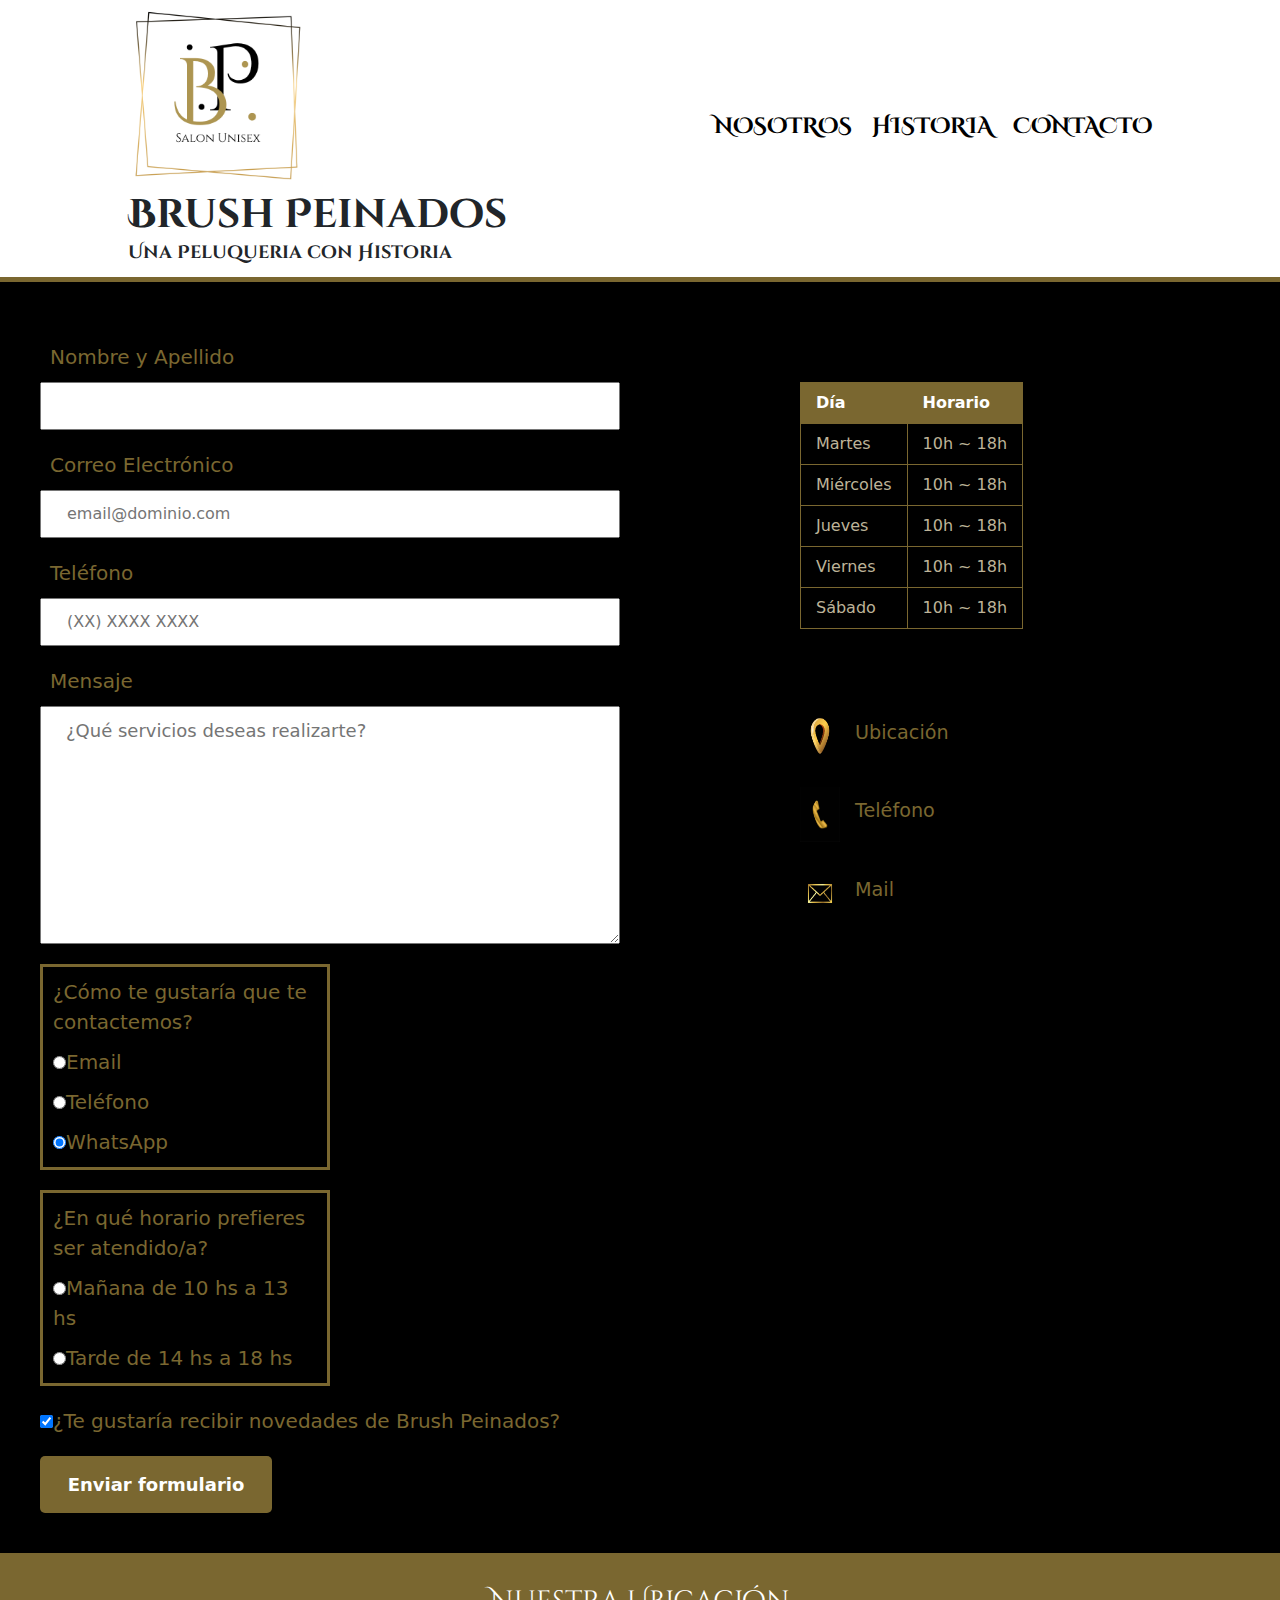
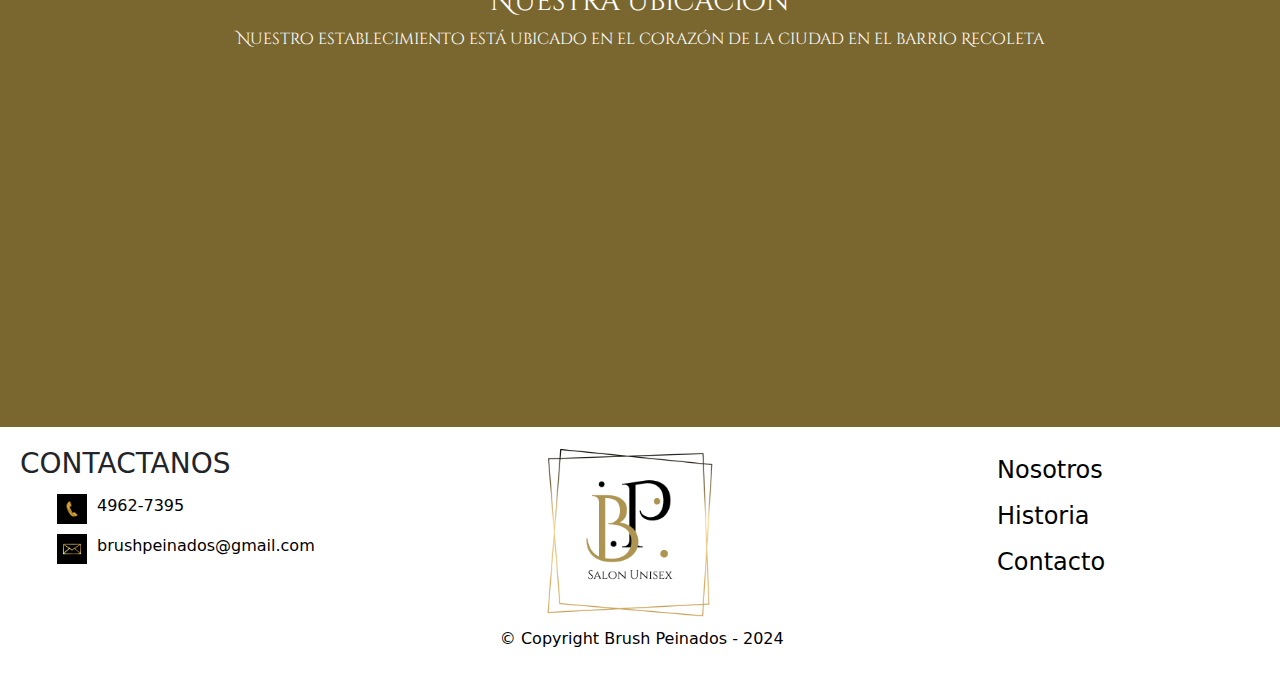
==== contacto.html @ a0d1d006 "primer commit" ====
<!DOCTYPE html>
<html lang="es">
  <head>
    <meta charset="UTF-8" />
    <meta name="viewport" content="width=device-width, initial-scale=1.0" />
    <link
      href="https://cdn.jsdelivr.net/npm/bootstrap@5.3.3/dist/css/bootstrap.min.css"
      rel="stylesheet"
      integrity="sha384-QWTKZyjpPEjISv5WaRU9OFeRpok6YctnYmDr5pNlyT2bRjXh0JMhjY6hW+ALEwIH"
      crossorigin="anonymous"
    />
    <link rel="preconnect" href="https://fonts.googleapis.com" />
    <link rel="preconnect" href="https://fonts.gstatic.com" crossorigin />
    <link
      href="https://fonts.googleapis.com/css2?family=Cinzel+Decorative:wght@400;700;900&display=swap"
      rel="stylesheet"
    />

    <link
      rel="icon"
      href="./imagenes/Black White Elegant Monogram Initial Name Logo.png"
    />
    <link rel="preconnect" href="https://fonts.googleapis.com" />
    <link rel="preconnect" href="https://fonts.gstatic.com" crossorigin />
    <link
      href="https://fonts.googleapis.com/css2?family=Alex+Brush&display=swap"
      rel="stylesheet"
    />

    <link rel="stylesheet" href="historia.html" />
    <link rel="stylesheet" href="index.html" />
    <link rel="stylesheet" href="reset.css" />
    <link rel="stylesheet" href="style.css" />
    <title>Brush Peinados</title>
  </head>

  <body>
    <header>
      <div class="caja">
        <div class="cajalogo">
          <img
            class="logoCabecera"
            src="./imagenes/Black White Elegant Monogram Initial Name Logo.png"
          />
          <h2 class="nombre">Brush Peinados</h2>
          <h3 class="leyenda">Una Peluqueria con Historia</h3>
        </div>
        <nav>
          <ul>
            <li><a href="index.html">Nosotros</a></li>
            <li><a href="historia.html">Historia</a></li>
            <li><a href="contacto.html">Contacto</a></li>
          </ul>
        </nav>
      </div>
    </header>

    <section class="contenedorContacto">
      <form class="formulario">
        <label for="nombreapellido">Nombre y Apellido</label>
        <input type="text" id="nombreapellido" class="input-padron" required />
        <label for="correoelectronico">Correo Electrónico</label>
        <input
          type="email"
          id="correoelectronico"
          class="input-padron"
          required
          placeholder="email@dominio.com"
        />
        <label for="telefono">Teléfono</label>
        <input
          type="tel"
          id="telefono"
          class="input-padron"
          required
          placeholder="(XX) XXXX XXXX"
        />
        <label for="mensaje">Mensaje</label>
        <textarea
          cols="30"
          rows="8"
          id="mensaje"
          class="input-padron"
          required
          placeholder="¿Qué servicios deseas realizarte?"
        ></textarea>

        <fieldset class="contact">
          <legend>¿Cómo te gustaría que te contactemos?</legend>
          <label for="radio-email"
            ><input
              type="radio"
              name="contacto"
              value="email"
              id="radio-email"
            />Email</label
          >
          <label for="radio-telefono"
            ><input
              type="radio"
              name="contacto"
              value="telefono"
              id="radio-telefono"
            />Teléfono</label
          >
          <label for="radio-whatsapp"
            ><input
              type="radio"
              name="contacto"
              value="whatsapp"
              id="radio-whatsapp"
              checked
            />WhatsApp</label
          >
        </fieldset>

        <fieldset>
          <div class="turnos">
            <legend>¿En qué horario prefieres ser atendido/a?</legend>
            <label for="Mañana"
              ><input
                type="radio"
                name="contacto"
                value="text"
                id="Mañana"
              />Mañana de 10 hs a 13 hs</label
            >
            <label for="Tarde"
              ><input
                type="radio"
                name="contacto"
                value="text"
                id="Tarde"
              />Tarde de 14 hs a 18 hs</label
            >
          </div>
        </fieldset>

        <label class="checkbox"
          ><input type="checkbox" checked />¿Te gustaría recibir novedades de
          Brush Peinados?</label
        >

        <input type="submit" value="Enviar formulario" class="enviar" />
      </form>

      <aside class="informacionContact">
        <section class="horarios">
          <table>
            <thead>
              <tr>
                <th>Día</th>
                <th>Horario</th>
              </tr>
            </thead>
            <tbody class="colorTexto">
              <tr>
                <td>Martes</td>
                <td>10h ~ 18h</td>
              </tr>
              <tr>
                <td>Miércoles</td>
                <td>10h ~ 18h</td>
              </tr>
              <tr>
                <td>Jueves</td>
                <td>10h ~ 18h</td>
              </tr>
              <tr>
                <td>Viernes</td>
                <td>10h ~ 18h</td>
              </tr>
              <tr>
                <td>Sábado</td>
                <td>10h ~ 18h</td>
              </tr>
            </tbody>
          </table>
        </section>
        <section class="info">
          <a href="#mapa"
            ><img src="./imagenes/ubicacionNegro.jpg" alt="" class="ubicacion" />
            <p>Ubicación</p>
          </a>
          <br />
          <a href="#tele"
            ><img src="./imagenes/dorado-telephone-png.jpg" alt="" />
            <p>Teléfono</p>
          </a>
          <br />
          <a href="#mails"
            ><img
              src="./imagenes/plantilla-vector-icono-sobre-moda-color-dorado.png"
              alt=""
            />
            <p>Mail</p>
          </a>
        </section>
      </aside>
    </section>

    <section id="mapa">
      <h3 class="titulo-principal">Nuestra Ubicación</h3>
      <p>
        Nuestro establecimiento está ubicado en el corazón de la ciudad en el
        barrio Recoleta
      </p>

      <div class="mapa-contenido">
        <iframe
          src="https://www.google.com/maps/embed?pb=!1m18!1m12!1m3!1d3284.247399486674!2d-58.40758462494393!3d-34.59790505719001!2m3!1f0!2f0!3f0!3m2!1i1024!2i768!4f13.1!3m3!1m2!1s0x95bcca91c2613475%3A0xceb35e3cc373a530!2sAv.%20C%C3%B3rdoba%202671%2C%20C1187%20Cdad.%20Aut%C3%B3noma%20de%20Buenos%20Aires!5e0!3m2!1ses!2sar!4v1712281630034!5m2!1ses!2sar"
          width="100%"
          height="300"
          style="border: 0"
          allowfullscreen=""
          loading="lazy"
          referrerpolicy="no-referrer-when-downgrade"
        ></iframe>
      </div>
    </section>

    <footer class="footer">
      <section id="datos">
        <h3>CONTACTANOS</h3>
        <ul>
          <li>
            <div id="tele">
              <img src="./imagenes/dorado-telephone-png.jpg" alt="" />
              <p>4962-7395</p>
            </div>
          </li>
          <li>
            <div id="mails">
              <img
                src="./imagenes/plantilla-vector-icono-sobre-moda-color-dorado.png"
                alt=""
              />
              <p>brushpeinados@gmail.com</p>
            </div>
          </li>
        </ul>
      </section>

      <section class="centro">
        <a href="index.html"
          ><img
            class="logo"
            src="./imagenes/Black White Elegant Monogram Initial Name Logo.png"
        /></a>
        <p class="copyright">&copy Copyright Brush Peinados - 2024</p>
      </section>

      <section class="return">
        <ul>
          <li><a href="index.html">Nosotros</a></li>
          <li><a href="historia.html">Historia</a></li>
          <li><a href="contacto.html">Contacto</a></li>
        </ul>
      </section>
    </footer>
    <script src="https://cdn.jsdelivr.net/npm/bootstrap@5.3.3/dist/js/bootstrap.bundle.min.js"
    integrity="sha384-YvpcrYf0tY3lHB60NNkmXc5s9fDVZLESaAA55NDzOxhy9GkcIdslK1eN7N6jIeHz"
    crossorigin="anonymous"></script>
  </body>
</html>
---- style.css ----
body {
    background: #000000;
}

header {
    background-color: white;

}

.cajalogo {
    align-items: center;
    display: contents;
}


.logoCabecera {
    margin-left: 10%;
    margin-top: 10px;
    width: 180px;
}

.nombre {
    align-items: center;
    font-family: cinzel decorative;
    font-size: 40px;
    font-style: normal;
    font-weight: 600;
    margin-bottom: 1px;
    margin-left: 10%;
    margin-top: 1px;
}

.leyenda {
    align-items: center;
    font-family: cinzel decorative;
    font-size: 18px;
    font-weight: 600;
    margin-bottom: 3px;
    margin-left: 10%;
    margin-top: 3px;
}

.caja {
    background-color: white;
    border-bottom: 5px solid #7A6730;
    margin: 0 auto;
    margin-bottom: 20px;
    padding-bottom: 10px;
    position: relative;
    width: 100%;
}


nav {
    position: absolute;
    right: 10%;
    top: 110px;
}

nav li {
    display: inline;
    margin: 0 0 0 15px;
}

nav a {
    color: #000000;
    font-family: cinzel decorative;
    font-size: 22px;
    font-weight: bold;
    text-decoration: none;
    text-transform: uppercase;
}

nav a:hover {
    color: #7A6730;
    font-size: xx-large;
}


#carouselExampleInterval {
    margin-left: 17%;
    width: 100%;
}

.nosotros {
    background: #0f0f0f;
    border: solid #7A6730;
    color: #BDB398;
    font-family: 'Lucida Sans', 'Lucida Sans Regular', 'Lucida Grande', 'Lucida Sans Unicode', Geneva, Verdana, sans-serif;
    font-size: large;
    margin: 3%;
    padding: 2%;
}

.nosotros img {
    float: left;
    margin: 0 20px 20px 0;
    width: 150px;
}

.diferenciales {
    background: #0c0c0c;
    border: solid #7A6730;
    color: #BDB398;
    font-family: 'Lucida Sans', 'Lucida Sans Regular', 'Lucida Grande', 'Lucida Sans Unicode', Geneva, Verdana, sans-serif;
    font-size: large;
    margin: 3%;
    padding: 2%;
}

.diferenciales img {
    float: left;
    margin: 0 20px 20px 0;
    width: 150px;
}

.lista-diferenciales {
    width: 100%;
}

.items {
    line-height: 1.5;
}

.BP i {
    color: #e6cd79;
    font-size: larger;
}

.titulo {
    font-size: xx-large;

}

/*aca comienza Historia*/
.textHisto {
    border: solid #7A6730;
    color: #7A6730;
    font-family: Verdana, Geneva, Tahoma, sans-serif;
    font-size: x-large;
    margin: 5%;
    padding: 50px;
    text-align: center;
}

#peluHisto {
    font-family: cinzel decorative;
    font-size: xxx-large;
    font-weight: 500;
    margin-bottom: 15px;
    margin-top: 10px;
    text-align: center;
}

.carfotos {
    border: solid #7A6730;
    border-image-slice: 60px;
    border-style: groove;
    border-width: 15px;
    margin: auto;
    /* Centrar el carrusel */
    margin-bottom: 70px;
    max-width: 1000px;
    /* Tamaño máximo del carrusel */

}

#carouselExampleControlsNoTouching {
    border: solid #7A6730;
    border-image-slice: 60px;
    border-style: groove;
    border-width: 15px;
    margin: auto;
    /* Centrar el carrusel */
    margin-bottom: 70px;
    max-width: 1000px;
    /* Tamaño máximo del carrusel */
}

.mayuscula {
    font-family: cinzel decorative;
    font-size: xxx-large;
    font-weight: 500;
}

/*xxxxxxxxxxxxxxxxxxxxxxxxxxxxxxxxxxxxxxxxxxxxxxxxxxxxxxxxxxxxxxxxxxxxxxxxxxxxx*/
/*ACA COMIENZA EL FOOTER*/
.footer {
    background: white;
    border-top: 5px solid #7A6730;
    display: flex;
    justify-content: space-between;
    padding: 20px;
}

.footer ul {
    list-style-type: none;
}

.footer li {
    padding: 5px;
}

.datos {
    display: block;
    width: 300px;
}

.datos h3 {
    margin-bottom: 10px;
}


#tele {
    display: flex;
}

#tele img {
    width: 30px;
}

#tele p {
    margin-bottom: 2px;
    margin-left: 10px;
}

#mails {
    display: flex;
}

#mails img {
    width: 30px;
}

#mails p {
    margin-bottom: 2px;
    margin-left: 10px;
}

.centro {
    align-items: center;
    display: block;
    justify-content: center;
    width: 400px;
}

.logo {
    margin-left: 100px;
    margin-right: 100px;
    width: 180px;
}

.footer p {
    color: #000000;
    font-size: medium;
    font-weight: 400;
    margin-left: 60px;
}

.copyright {
    color: #FFFFFF;
    font-size: 15px;

}

.return {

    display: block;
    font-size: x-large;
    width: 300px;
}

.return a {
    color: #000000;
    text-decoration: none;
}

/*XXXXXXXXXXXXXXXXXXXXXXXXXXXXXXXXXXXXXXXXXXXXXXXXXXXXXXXXXXXXXXXXXXXXXXXXXXXXXXXXXXXXXXXXXXXXXX*/
/*ACA COMIENZA EL FORMA DE CONTACTOS*/
.contenedorContacto {
    display: flex;
    /* Utilizamos flexbox para manejar el diseño de los elementos */
    margin: 10px;
    margin-block: 10px;
}

.formulario {
    flex: 1;
    /* El formulario ocupa el espacio restante */
    padding: 10PX;
    /* Ancho máximo del 50% */
    /*padding: 20px; Añadimos un espacio interior para mayor legibilidad */
}





#mensaje {
    font-size: large;
}

form {
    margin: 20px;
}

form label,
form legend {
    color: #7A6730;
    display: block;
    font-size: 20px;
    margin: 10px;
}

.contact,
.turnos {
    border: solid #7A6730;
    margin-top: 20px;
    width: 50%;
}

.input-padron {
    display: block;
    margin: 0 0 20px;
    padding: 10px 25px;
    width: 100%;
}

.checkbox {
    margin: 20px 0;
}

.enviar {
    background: #7A6730;
    border: none;
    border-radius: 5px;
    color: white;
    cursor: pointer;
    font-size: 18px;
    font-weight: bold;
    padding: 15px 0;
    transition: 1s all;
    width: 40%;
}

.enviar:hover {
    background: #362d13;
    transform: scale(1.1);
}

/*TABLA DE HORARIOS*/

aside {
    align-items: center;
    flex: 1;
    margin: 20px;

}

table {
    border-radius: 5px;
    margin: 40px 40px;

}

.horarios {
    margin-left: 90px;
    padding-top: 20px;
}

thead {
    background: #7A6730;
    color: white;
    font-weight: bold;
}

td,
th {
    border: 1px solid #7A6730;
    padding: 8px 15px;
}

.info {
    color: #BDB398;
   
    flex-direction: column;
    margin: 80px;
    padding-left: 50px;
}


.info img {
    width: 40px;
}
.info a{
    color: #7A6730;
    display: flex;
    text-decoration: none;

}
.info p{
    font-size: larger;
    margin-left: 15px;
    margin-top: 10px;
}

.colorTexto {
    color: #BDB398;
}


#mapa {
    background-color: #7A6730;
    padding: 2em 0
}

#mapa h3 {
    color: white;
    font-family: cinzel decorative;
    font-weight: 400;
    margin: 0 0 2em;
    margin-bottom: 9px;
    text-align: center;
}

#mapa p {
    color: white;
    font-family: cinzel decorative;
    font-weight: 400;
    margin: 0 0 2em;
    margin-top: 5px;
    text-align: center;

}

.mapa-contenido {

    margin: 0 auto;
    width: 940px;
}

/*Aquí inicia el CSS para nuestra home*/
.banner {
    width: 100%;
}

.principal {
    background: #FEFEFE;
    margin: 0 auto;
    padding: 3em 0;
    width: 940px;
}



.principal p {
    margin: 0 0 1em;
}

.principal strong {
    font-weight: bold;
}

.principal em {
    font-style: italic;
}

.utensilios {
    float: left;
    margin: 0 20px 20px 0;
    width: 120px;
}

.mapa {
    background: linear-gradient(#FEFEFE, #888888);
    padding: 3em 0
}

.mapa p {
    margin: 0 0 2em;
    text-align: center;
}

.mapa-contenido {
    margin: 0 auto;
    width: 940px;
}


.imagen-diferenciales {
    box-shadow: 10px 10px 30px 15px #000000;
    transition: 400ms;
    width: 60%;
}

.imagen-diferenciales:hover {
    opacity: 0.3;
}

/*xxxxxxxxxxxxxxxxxxxxxxxxxxxxxxxxxxxxxxxxxxxxxxxxxxxxxxxxxxxx*/
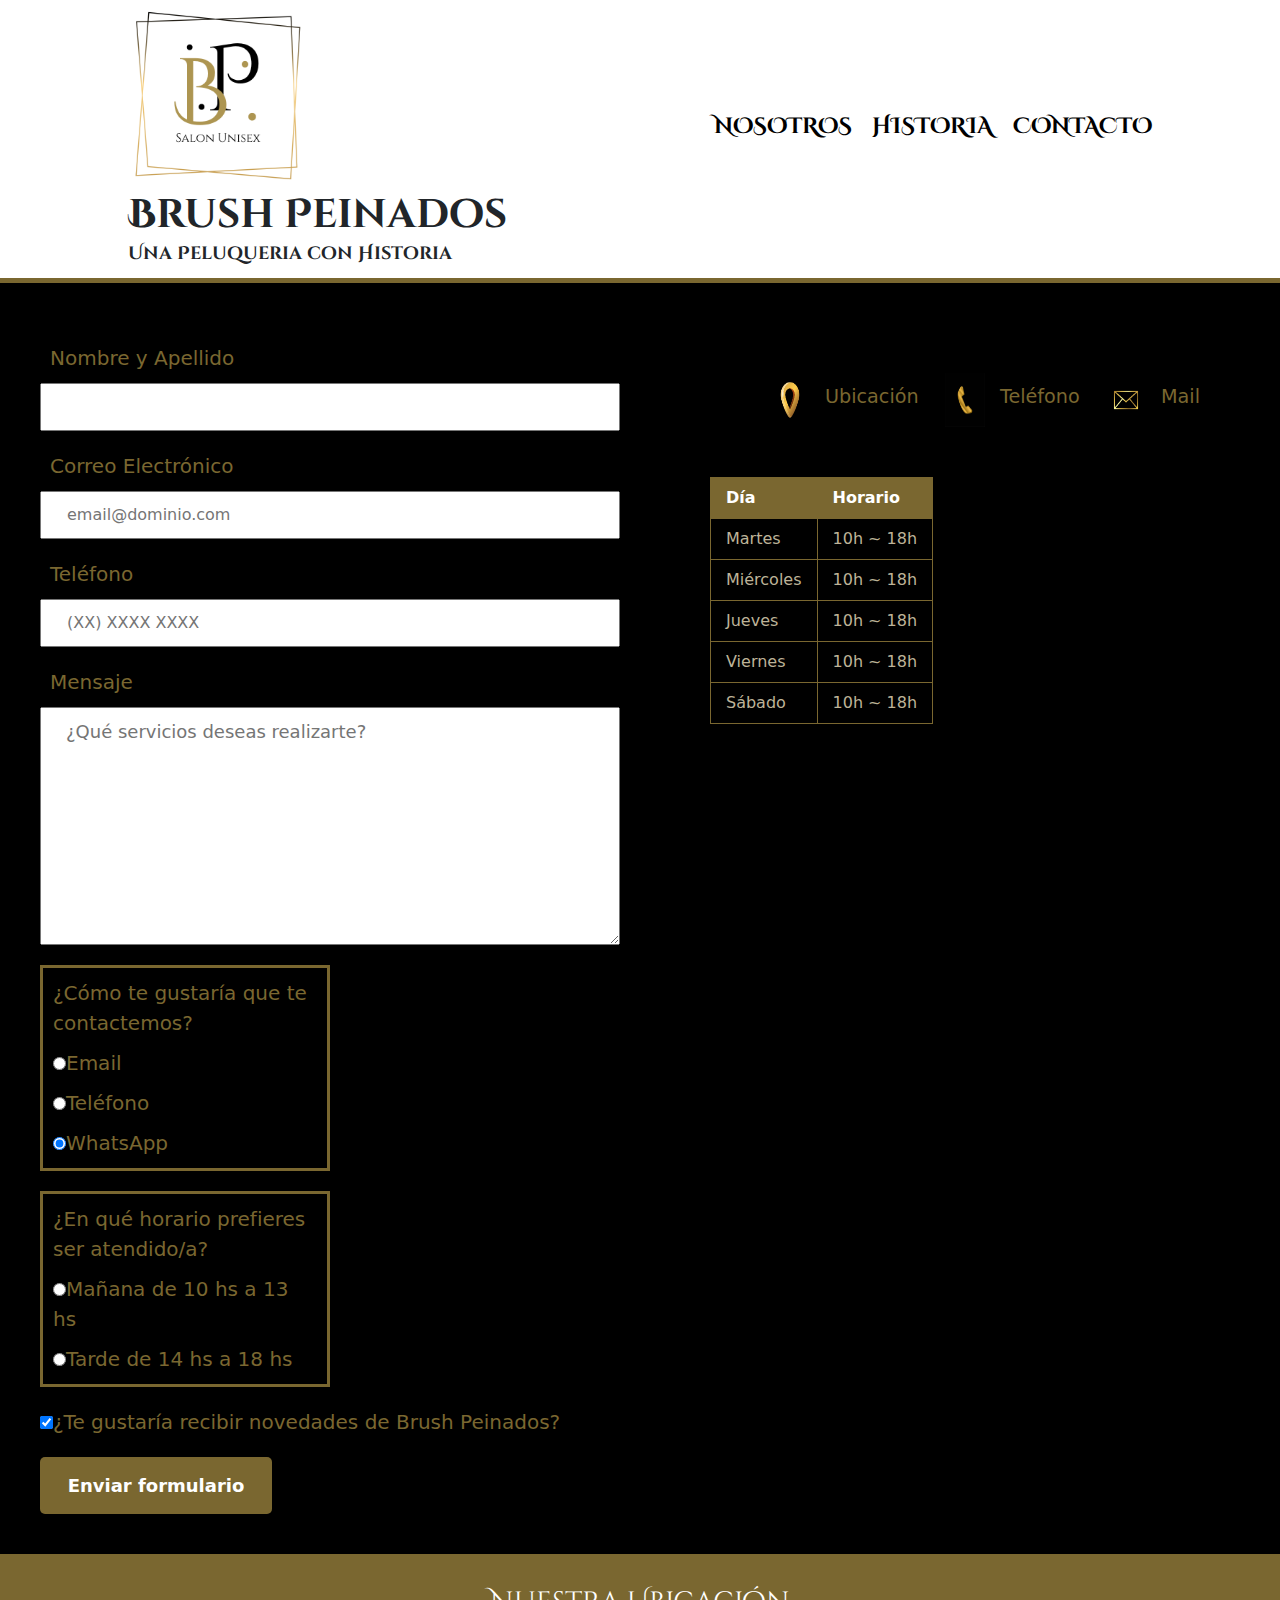
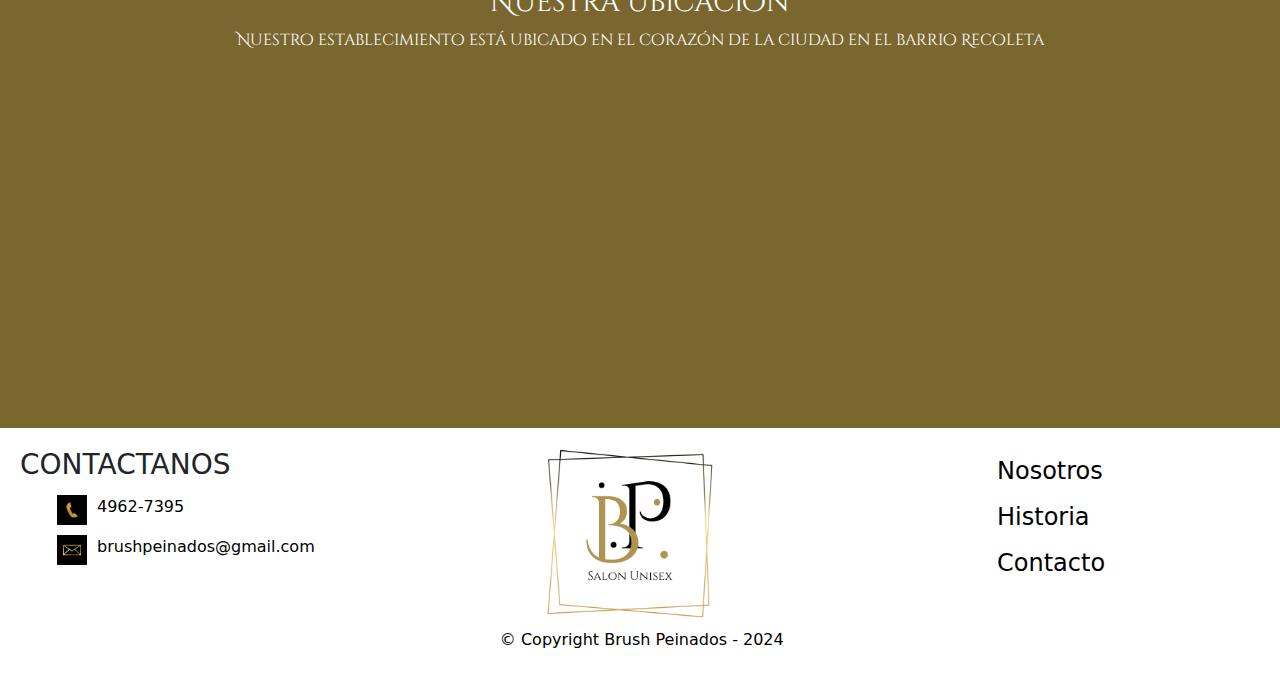
==== commit 678a895b: "segundo commit" ====
--- a/contacto.html
+++ b/contacto.html
@@ -145,38 +145,6 @@
       </form>
 
       <aside class="informacionContact">
-        <section class="horarios">
-          <table>
-            <thead>
-              <tr>
-                <th>Día</th>
-                <th>Horario</th>
-              </tr>
-            </thead>
-            <tbody class="colorTexto">
-              <tr>
-                <td>Martes</td>
-                <td>10h ~ 18h</td>
-              </tr>
-              <tr>
-                <td>Miércoles</td>
-                <td>10h ~ 18h</td>
-              </tr>
-              <tr>
-                <td>Jueves</td>
-                <td>10h ~ 18h</td>
-              </tr>
-              <tr>
-                <td>Viernes</td>
-                <td>10h ~ 18h</td>
-              </tr>
-              <tr>
-                <td>Sábado</td>
-                <td>10h ~ 18h</td>
-              </tr>
-            </tbody>
-          </table>
-        </section>
         <section class="info">
           <a href="#mapa"
             ><img src="./imagenes/ubicacionNegro.jpg" alt="" class="ubicacion" />
@@ -196,6 +164,39 @@
             <p>Mail</p>
           </a>
         </section>
+        <section class="horarios">
+          <table>
+            <thead>
+              <tr>
+                <th>Día</th>
+                <th>Horario</th>
+              </tr>
+            </thead>
+            <tbody class="colorTexto">
+              <tr>
+                <td>Martes</td>
+                <td>10h ~ 18h</td>
+              </tr>
+              <tr>
+                <td>Miércoles</td>
+                <td>10h ~ 18h</td>
+              </tr>
+              <tr>
+                <td>Jueves</td>
+                <td>10h ~ 18h</td>
+              </tr>
+              <tr>
+                <td>Viernes</td>
+                <td>10h ~ 18h</td>
+              </tr>
+              <tr>
+                <td>Sábado</td>
+                <td>10h ~ 18h</td>
+              </tr>
+            </tbody>
+          </table>
+        </section>
+        
       </aside>
     </section>
 
--- a/style.css
+++ b/style.css
@@ -41,14 +41,20 @@
 }
 
 .caja {
+    /*align-items: center;*/
     background-color: white;
     border-bottom: 5px solid #7A6730;
+    display: flex;
+    flex-direction: column;
+    flex-wrap: wrap; /* Permite que los elementos se envuelvan cuando no hay suficiente espacio */
+    justify-content: space-between;
     margin: 0 auto;
     margin-bottom: 20px;
     padding-bottom: 10px;
     position: relative;
     width: 100%;
 }
+
 
 
 nav {
@@ -189,9 +195,31 @@
     background: white;
     border-top: 5px solid #7A6730;
     display: flex;
+    flex-wrap: wrap;
     justify-content: space-between;
     padding: 20px;
 }
+
+@media (max-width:790px) {
+    .footer {
+        align-items: flex-start;
+      flex-direction: column;
+    }
+
+}
+
+  /* Media query para hacer el diseño responsivo */
+  @media only screen and (max-width: 870px) {
+    .caja {
+      align-items: flex-start;
+      flex-direction: column;
+    }
+
+    .ul li {
+      display: block;
+      margin-bottom: 10px;
+    }
+  }
 
 .footer ul {
     list-style-type: none;
@@ -361,11 +389,11 @@
     border-radius: 5px;
     margin: 40px 40px;
 
-}
+} 
 
 .horarios {
-    margin-left: 90px;
-    padding-top: 20px;
+   flex-flow: row wrap;
+   justify-content: center;
 }
 
 thead {
@@ -382,9 +410,10 @@
 
 .info {
     color: #BDB398;
-   
-    flex-direction: column;
-    margin: 80px;
+display: flex;
+    justify-content: space-between;
+    margin: 50px;
+   margin-top: 50px;
     padding-left: 50px;
 }
 
@@ -392,13 +421,15 @@
 .info img {
     width: 40px;
 }
-.info a{
+
+.info a {
     color: #7A6730;
     display: flex;
     text-decoration: none;
 
 }
-.info p{
+
+.info p {
     font-size: larger;
     margin-left: 15px;
     margin-top: 10px;
@@ -453,23 +484,6 @@
 
 
 
-.principal p {
-    margin: 0 0 1em;
-}
-
-.principal strong {
-    font-weight: bold;
-}
-
-.principal em {
-    font-style: italic;
-}
-
-.utensilios {
-    float: left;
-    margin: 0 20px 20px 0;
-    width: 120px;
-}
 
 .mapa {
     background: linear-gradient(#FEFEFE, #888888);
@@ -487,14 +501,8 @@
 }
 
 
-.imagen-diferenciales {
-    box-shadow: 10px 10px 30px 15px #000000;
-    transition: 400ms;
-    width: 60%;
-}
-
-.imagen-diferenciales:hover {
-    opacity: 0.3;
-}
+
+
+
 
 /*xxxxxxxxxxxxxxxxxxxxxxxxxxxxxxxxxxxxxxxxxxxxxxxxxxxxxxxxxxxx*/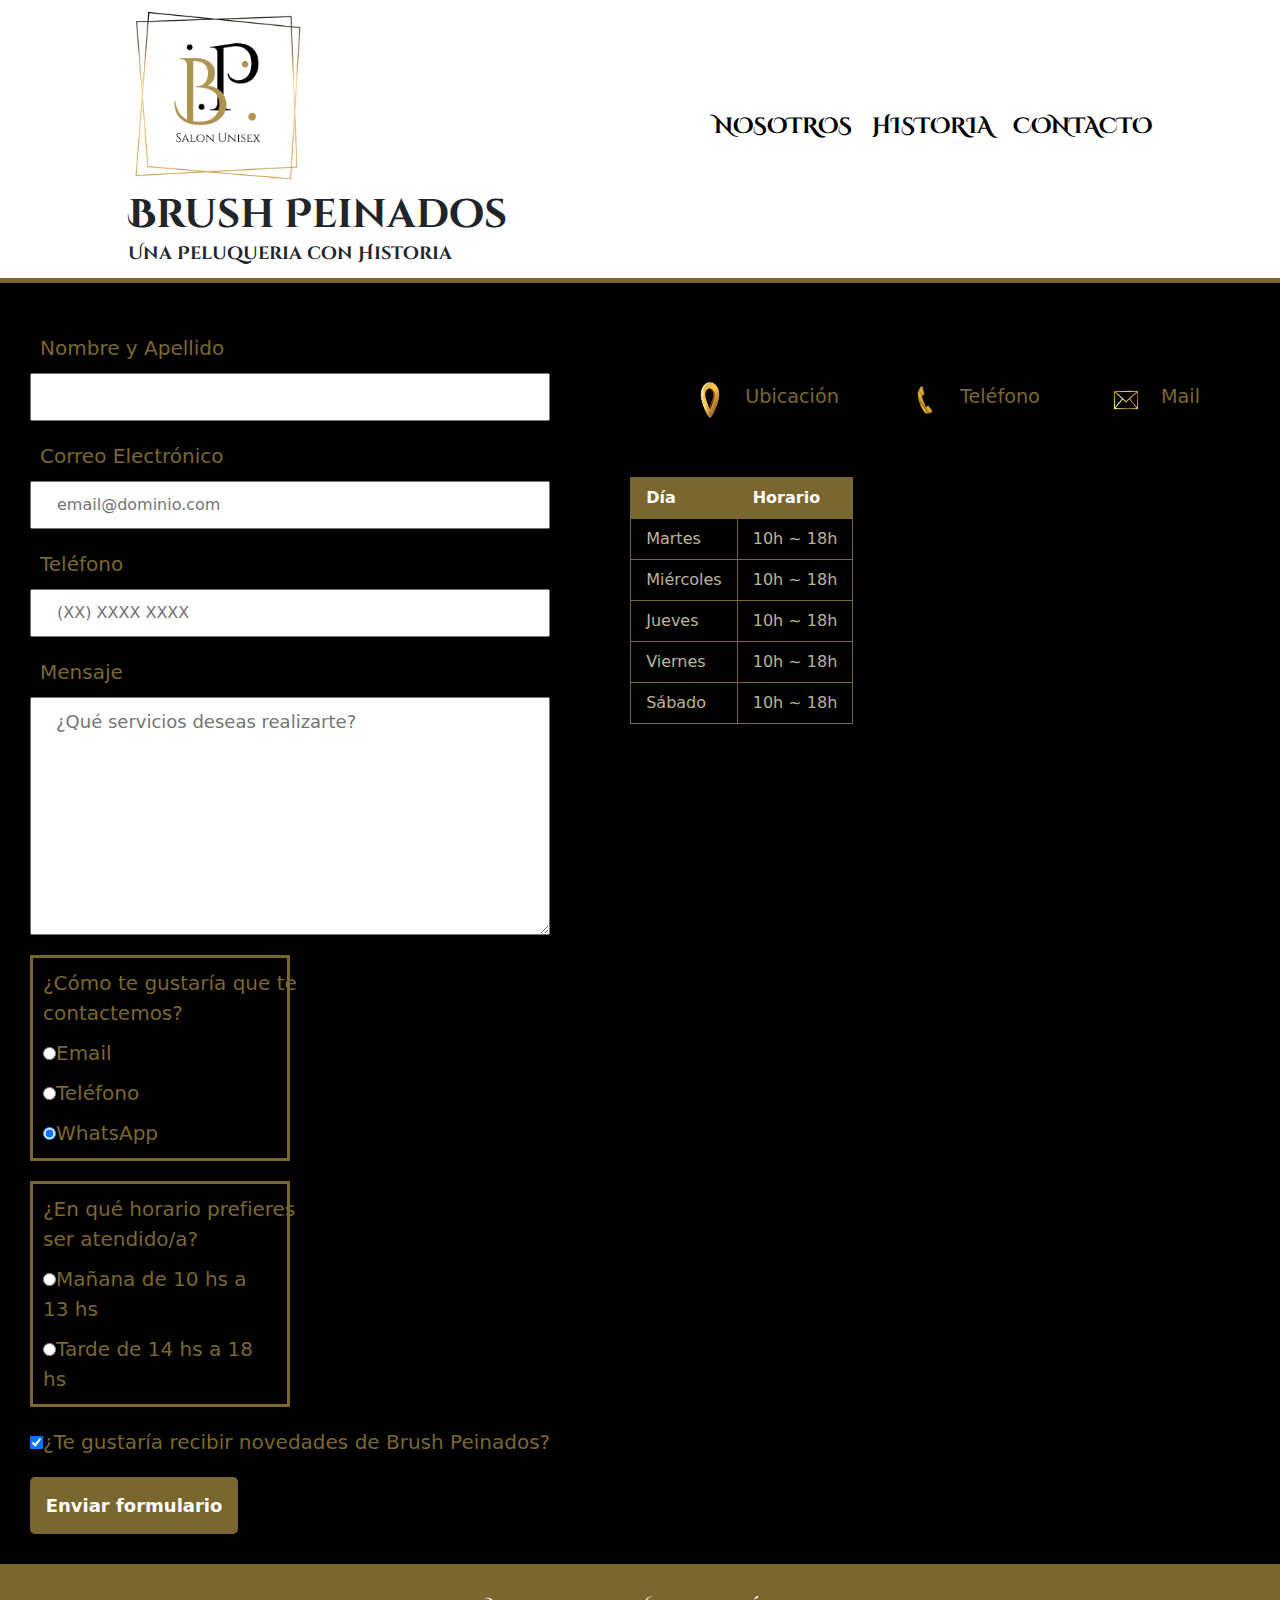
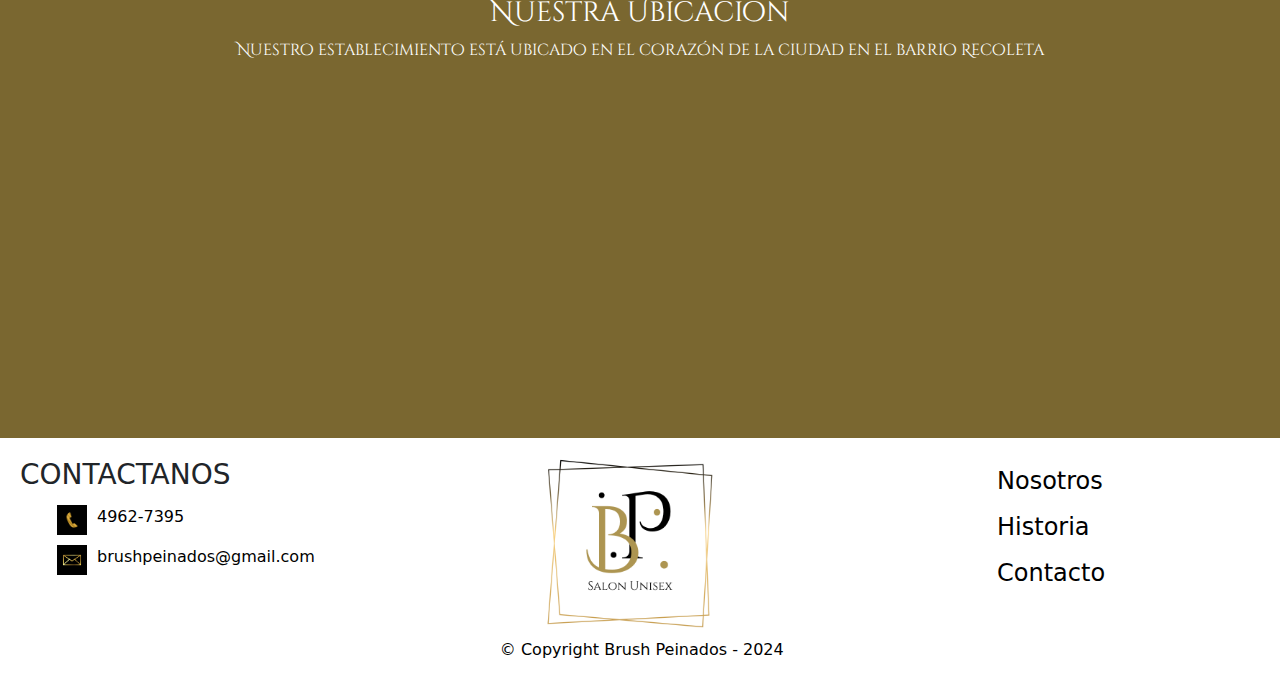
==== commit f8b28bbc: "otro commit" ====
--- a/contacto.html
+++ b/contacto.html
@@ -1,266 +1,185 @@
 <!DOCTYPE html>
 <html lang="es">
-  <head>
-    <meta charset="UTF-8" />
-    <meta name="viewport" content="width=device-width, initial-scale=1.0" />
-    <link
-      href="https://cdn.jsdelivr.net/npm/bootstrap@5.3.3/dist/css/bootstrap.min.css"
-      rel="stylesheet"
-      integrity="sha384-QWTKZyjpPEjISv5WaRU9OFeRpok6YctnYmDr5pNlyT2bRjXh0JMhjY6hW+ALEwIH"
-      crossorigin="anonymous"
-    />
-    <link rel="preconnect" href="https://fonts.googleapis.com" />
-    <link rel="preconnect" href="https://fonts.gstatic.com" crossorigin />
-    <link
-      href="https://fonts.googleapis.com/css2?family=Cinzel+Decorative:wght@400;700;900&display=swap"
-      rel="stylesheet"
-    />
 
-    <link
-      rel="icon"
-      href="./imagenes/Black White Elegant Monogram Initial Name Logo.png"
-    />
-    <link rel="preconnect" href="https://fonts.googleapis.com" />
-    <link rel="preconnect" href="https://fonts.gstatic.com" crossorigin />
-    <link
-      href="https://fonts.googleapis.com/css2?family=Alex+Brush&display=swap"
-      rel="stylesheet"
-    />
+<head>
+  <meta charset="UTF-8" />
+  <meta name="viewport" content="width=device-width, initial-scale=1.0" />
+  <link href="https://cdn.jsdelivr.net/npm/bootstrap@5.3.3/dist/css/bootstrap.min.css" rel="stylesheet"
+    integrity="sha384-QWTKZyjpPEjISv5WaRU9OFeRpok6YctnYmDr5pNlyT2bRjXh0JMhjY6hW+ALEwIH" crossorigin="anonymous" />
+  <link rel="preconnect" href="https://fonts.googleapis.com" />
+  <link rel="preconnect" href="https://fonts.gstatic.com" crossorigin />
+  <link href="https://fonts.googleapis.com/css2?family=Cinzel+Decorative:wght@400;700;900&display=swap"
+    rel="stylesheet" />
 
-    <link rel="stylesheet" href="historia.html" />
-    <link rel="stylesheet" href="index.html" />
-    <link rel="stylesheet" href="reset.css" />
-    <link rel="stylesheet" href="style.css" />
-    <title>Brush Peinados</title>
-  </head>
+  <link rel="icon" href="./imagenes/Black White Elegant Monogram Initial Name Logo.png" />
+  <link rel="preconnect" href="https://fonts.googleapis.com" />
+  <link rel="preconnect" href="https://fonts.gstatic.com" crossorigin />
+  <link href="https://fonts.googleapis.com/css2?family=Alex+Brush&display=swap" rel="stylesheet" />
 
-  <body>
-    <header>
-      <div class="caja">
-        <div class="cajalogo">
-          <img
-            class="logoCabecera"
-            src="./imagenes/Black White Elegant Monogram Initial Name Logo.png"
-          />
-          <h2 class="nombre">Brush Peinados</h2>
-          <h3 class="leyenda">Una Peluqueria con Historia</h3>
-        </div>
-        <nav>
-          <ul>
-            <li><a href="index.html">Nosotros</a></li>
-            <li><a href="historia.html">Historia</a></li>
-            <li><a href="contacto.html">Contacto</a></li>
-          </ul>
-        </nav>
+  <link rel="stylesheet" href="historia.html" />
+  <link rel="stylesheet" href="index.html" />
+  <link rel="stylesheet" href="reset.css" />
+  <link rel="stylesheet" href="style.css" />
+  <title>Brush Peinados</title>
+</head>
+
+<body>
+  <header>
+    <div class="caja">
+      <div class="cajalogo">
+        <img class="logoCabecera" src="./imagenes/Black White Elegant Monogram Initial Name Logo.png" />
+        <h2 class="nombre">Brush Peinados</h2>
+        <h3 class="leyenda">Una Peluqueria con Historia</h3>
       </div>
-    </header>
-
-    <section class="contenedorContacto">
-      <form class="formulario">
-        <label for="nombreapellido">Nombre y Apellido</label>
-        <input type="text" id="nombreapellido" class="input-padron" required />
-        <label for="correoelectronico">Correo Electrónico</label>
-        <input
-          type="email"
-          id="correoelectronico"
-          class="input-padron"
-          required
-          placeholder="email@dominio.com"
-        />
-        <label for="telefono">Teléfono</label>
-        <input
-          type="tel"
-          id="telefono"
-          class="input-padron"
-          required
-          placeholder="(XX) XXXX XXXX"
-        />
-        <label for="mensaje">Mensaje</label>
-        <textarea
-          cols="30"
-          rows="8"
-          id="mensaje"
-          class="input-padron"
-          required
-          placeholder="¿Qué servicios deseas realizarte?"
-        ></textarea>
-
-        <fieldset class="contact">
-          <legend>¿Cómo te gustaría que te contactemos?</legend>
-          <label for="radio-email"
-            ><input
-              type="radio"
-              name="contacto"
-              value="email"
-              id="radio-email"
-            />Email</label
-          >
-          <label for="radio-telefono"
-            ><input
-              type="radio"
-              name="contacto"
-              value="telefono"
-              id="radio-telefono"
-            />Teléfono</label
-          >
-          <label for="radio-whatsapp"
-            ><input
-              type="radio"
-              name="contacto"
-              value="whatsapp"
-              id="radio-whatsapp"
-              checked
-            />WhatsApp</label
-          >
-        </fieldset>
-
-        <fieldset>
-          <div class="turnos">
-            <legend>¿En qué horario prefieres ser atendido/a?</legend>
-            <label for="Mañana"
-              ><input
-                type="radio"
-                name="contacto"
-                value="text"
-                id="Mañana"
-              />Mañana de 10 hs a 13 hs</label
-            >
-            <label for="Tarde"
-              ><input
-                type="radio"
-                name="contacto"
-                value="text"
-                id="Tarde"
-              />Tarde de 14 hs a 18 hs</label
-            >
-          </div>
-        </fieldset>
-
-        <label class="checkbox"
-          ><input type="checkbox" checked />¿Te gustaría recibir novedades de
-          Brush Peinados?</label
-        >
-
-        <input type="submit" value="Enviar formulario" class="enviar" />
-      </form>
-
-      <aside class="informacionContact">
-        <section class="info">
-          <a href="#mapa"
-            ><img src="./imagenes/ubicacionNegro.jpg" alt="" class="ubicacion" />
-            <p>Ubicación</p>
-          </a>
-          <br />
-          <a href="#tele"
-            ><img src="./imagenes/dorado-telephone-png.jpg" alt="" />
-            <p>Teléfono</p>
-          </a>
-          <br />
-          <a href="#mails"
-            ><img
-              src="./imagenes/plantilla-vector-icono-sobre-moda-color-dorado.png"
-              alt=""
-            />
-            <p>Mail</p>
-          </a>
-        </section>
-        <section class="horarios">
-          <table>
-            <thead>
-              <tr>
-                <th>Día</th>
-                <th>Horario</th>
-              </tr>
-            </thead>
-            <tbody class="colorTexto">
-              <tr>
-                <td>Martes</td>
-                <td>10h ~ 18h</td>
-              </tr>
-              <tr>
-                <td>Miércoles</td>
-                <td>10h ~ 18h</td>
-              </tr>
-              <tr>
-                <td>Jueves</td>
-                <td>10h ~ 18h</td>
-              </tr>
-              <tr>
-                <td>Viernes</td>
-                <td>10h ~ 18h</td>
-              </tr>
-              <tr>
-                <td>Sábado</td>
-                <td>10h ~ 18h</td>
-              </tr>
-            </tbody>
-          </table>
-        </section>
-        
-      </aside>
-    </section>
-
-    <section id="mapa">
-      <h3 class="titulo-principal">Nuestra Ubicación</h3>
-      <p>
-        Nuestro establecimiento está ubicado en el corazón de la ciudad en el
-        barrio Recoleta
-      </p>
-
-      <div class="mapa-contenido">
-        <iframe
-          src="https://www.google.com/maps/embed?pb=!1m18!1m12!1m3!1d3284.247399486674!2d-58.40758462494393!3d-34.59790505719001!2m3!1f0!2f0!3f0!3m2!1i1024!2i768!4f13.1!3m3!1m2!1s0x95bcca91c2613475%3A0xceb35e3cc373a530!2sAv.%20C%C3%B3rdoba%202671%2C%20C1187%20Cdad.%20Aut%C3%B3noma%20de%20Buenos%20Aires!5e0!3m2!1ses!2sar!4v1712281630034!5m2!1ses!2sar"
-          width="100%"
-          height="300"
-          style="border: 0"
-          allowfullscreen=""
-          loading="lazy"
-          referrerpolicy="no-referrer-when-downgrade"
-        ></iframe>
-      </div>
-    </section>
-
-    <footer class="footer">
-      <section id="datos">
-        <h3>CONTACTANOS</h3>
-        <ul>
-          <li>
-            <div id="tele">
-              <img src="./imagenes/dorado-telephone-png.jpg" alt="" />
-              <p>4962-7395</p>
-            </div>
-          </li>
-          <li>
-            <div id="mails">
-              <img
-                src="./imagenes/plantilla-vector-icono-sobre-moda-color-dorado.png"
-                alt=""
-              />
-              <p>brushpeinados@gmail.com</p>
-            </div>
-          </li>
-        </ul>
-      </section>
-
-      <section class="centro">
-        <a href="index.html"
-          ><img
-            class="logo"
-            src="./imagenes/Black White Elegant Monogram Initial Name Logo.png"
-        /></a>
-        <p class="copyright">&copy Copyright Brush Peinados - 2024</p>
-      </section>
-
-      <section class="return">
+      <nav>
         <ul>
           <li><a href="index.html">Nosotros</a></li>
           <li><a href="historia.html">Historia</a></li>
           <li><a href="contacto.html">Contacto</a></li>
         </ul>
+      </nav>
+    </div>
+  </header>
+
+  <section class="contenedorContacto">
+    <form action="https://formspree.io/f/xqkrwjbj" method="POST">
+      <label for="nombreapellido">Nombre y Apellido</label>
+      <input type="text" id="nombreapellido" name="nombreapellido"   class="input-padron" required />
+      <label for="correoelectronico">Correo Electrónico</label>
+      <input type="email" id="correoelectronico" name="correoelectronico"   class="input-padron" required placeholder="email@dominio.com" />
+      <label for="telefono">Teléfono</label>
+      <input type="tel" id="telefono" name="telefono"  class="input-padron" required placeholder="(XX) XXXX XXXX" />
+      <label for="mensaje">Mensaje</label>
+      <textarea cols="30" rows="8" id="mensaje" name="mensaje" class="input-padron" required
+        placeholder="¿Qué servicios deseas realizarte?"></textarea>
+
+      <fieldset class="contact">
+        <legend>¿Cómo te gustaría que te contactemos?</legend>
+        <label for="radio-email"><input type="radio" name="monocontacto" value="email" id="radio-email" />Email</label>
+        <label for="radio-telefono"><input type="radio" name="modocontacto" value="telefono"
+            id="radio-telefono" />Teléfono</label>
+        <label for="radio-whatsapp"><input type="radio" name="modocontacto" value="whatsapp" id="radio-whatsapp"
+            checked />WhatsApp</label>
+      </fieldset>
+
+      <fieldset>
+        <div class="turnos">
+          <legend>¿En qué horario prefieres ser atendido/a?</legend>
+          <label for="Mañana"><input type="radio" name="contacto" value="text" id="Mañana" />Mañana de 10 hs a 13
+            hs</label>
+          <label for="Tarde"><input type="radio" name="contacto" value="text" id="Tarde" />Tarde de 14 hs a 18
+            hs</label>
+        </div>
+      </fieldset>
+
+      <label class="checkbox"><input type="checkbox" checked />¿Te gustaría recibir novedades de
+        Brush Peinados?</label>
+
+      <input type="submit" value="Enviar formulario" class="enviar" />
+    </form>
+
+
+
+    <aside class="informacionContact">
+      <section class="info">
+        <a href="#mapa"><img src="./imagenes/ubicacionNegro.jpg" alt="" class="ubicacion" />
+          <p>Ubicación</p>
+        </a>
+        <br />
+        <a href="#tele"><img src="./imagenes/dorado-telephone-png.jpg" alt="" />
+          <p>Teléfono</p>
+        </a>
+        <br />
+        <a href="#mails"><img src="./imagenes/plantilla-vector-icono-sobre-moda-color-dorado.png" alt="" />
+          <p>Mail</p>
+        </a>
       </section>
-    </footer>
-    <script src="https://cdn.jsdelivr.net/npm/bootstrap@5.3.3/dist/js/bootstrap.bundle.min.js"
+      <section class="horarios">
+        <table>
+          <thead>
+            <tr>
+              <th>Día</th>
+              <th>Horario</th>
+            </tr>
+          </thead>
+          <tbody class="colorTexto">
+            <tr>
+              <td>Martes</td>
+              <td>10h ~ 18h</td>
+            </tr>
+            <tr>
+              <td>Miércoles</td>
+              <td>10h ~ 18h</td>
+            </tr>
+            <tr>
+              <td>Jueves</td>
+              <td>10h ~ 18h</td>
+            </tr>
+            <tr>
+              <td>Viernes</td>
+              <td>10h ~ 18h</td>
+            </tr>
+            <tr>
+              <td>Sábado</td>
+              <td>10h ~ 18h</td>
+            </tr>
+          </tbody>
+        </table>
+      </section>
+
+    </aside>
+  </section>
+
+  <section id="mapa">
+    <h3 class="titulo-principal">Nuestra Ubicación</h3>
+    <p>
+      Nuestro establecimiento está ubicado en el corazón de la ciudad en el
+      barrio Recoleta
+    </p>
+
+    <div class="mapa-contenido">
+      <iframe
+        src="https://www.google.com/maps/embed?pb=!1m18!1m12!1m3!1d3284.247399486674!2d-58.40758462494393!3d-34.59790505719001!2m3!1f0!2f0!3f0!3m2!1i1024!2i768!4f13.1!3m3!1m2!1s0x95bcca91c2613475%3A0xceb35e3cc373a530!2sAv.%20C%C3%B3rdoba%202671%2C%20C1187%20Cdad.%20Aut%C3%B3noma%20de%20Buenos%20Aires!5e0!3m2!1ses!2sar!4v1712281630034!5m2!1ses!2sar"
+        width="100%" height="300" style="border: 0" allowfullscreen="" loading="lazy"
+        referrerpolicy="no-referrer-when-downgrade"></iframe>
+    </div>
+  </section>
+
+  <footer class="footer">
+    <section id="datos">
+      <h3>CONTACTANOS</h3>
+      <ul>
+        <li>
+          <div id="tele">
+            <img src="./imagenes/dorado-telephone-png.jpg" alt="" />
+            <p>4962-7395</p>
+          </div>
+        </li>
+        <li>
+          <div id="mails">
+            <img src="./imagenes/plantilla-vector-icono-sobre-moda-color-dorado.png" alt="" />
+            <p>brushpeinados@gmail.com</p>
+          </div>
+        </li>
+      </ul>
+    </section>
+
+    <section class="centro">
+      <a href="index.html"><img class="logo" src="./imagenes/Black White Elegant Monogram Initial Name Logo.png" /></a>
+      <p class="copyright">&copy Copyright Brush Peinados - 2024</p>
+    </section>
+
+    <section class="return">
+      <ul>
+        <li><a href="index.html">Nosotros</a></li>
+        <li><a href="historia.html">Historia</a></li>
+        <li><a href="contacto.html">Contacto</a></li>
+      </ul>
+    </section>
+  </footer>
+  <script src="https://cdn.jsdelivr.net/npm/bootstrap@5.3.3/dist/js/bootstrap.bundle.min.js"
     integrity="sha384-YvpcrYf0tY3lHB60NNkmXc5s9fDVZLESaAA55NDzOxhy9GkcIdslK1eN7N6jIeHz"
     crossorigin="anonymous"></script>
-  </body>
-</html>
+</body>
+
+</html>--- a/style.css
+++ b/style.css
@@ -46,7 +46,8 @@
     border-bottom: 5px solid #7A6730;
     display: flex;
     flex-direction: column;
-    flex-wrap: wrap; /* Permite que los elementos se envuelvan cuando no hay suficiente espacio */
+    flex-wrap: wrap;
+    /* Permite que los elementos se envuelvan cuando no hay suficiente espacio */
     justify-content: space-between;
     margin: 0 auto;
     margin-bottom: 20px;
@@ -57,6 +58,7 @@
 
 
 
+
 nav {
     position: absolute;
     right: 10%;
@@ -82,7 +84,7 @@
     font-size: xx-large;
 }
 
-
+/*xxxxxxxxxxxxxxxxxxxxxxxxxxxxxxxxxxxxxxxxxxxxxxxxxxxxxxxxxxxxxxx*/
 #carouselExampleInterval {
     margin-left: 17%;
     width: 100%;
@@ -203,23 +205,23 @@
 @media (max-width:790px) {
     .footer {
         align-items: flex-start;
-      flex-direction: column;
+        flex-direction: column;
     }
 
 }
 
-  /* Media query para hacer el diseño responsivo */
-  @media only screen and (max-width: 870px) {
+/* Media query para hacer el diseño responsivo */
+@media only screen and (max-width: 870px) {
     .caja {
-      align-items: flex-start;
-      flex-direction: column;
+        align-items: flex-start;
+        flex-direction: column;
     }
 
     .ul li {
-      display: block;
-      margin-bottom: 10px;
+        display: block;
+        margin-bottom: 10px;
     }
-  }
+}
 
 .footer ul {
     list-style-type: none;
@@ -388,12 +390,14 @@
 table {
     border-radius: 5px;
     margin: 40px 40px;
-
-} 
+  
+
+}
 
 .horarios {
-   flex-flow: row wrap;
-   justify-content: center;
+    flex-flow: row wrap;
+    justify-content: center;
+    padding-right: 5px;
 }
 
 thead {
@@ -410,10 +414,10 @@
 
 .info {
     color: #BDB398;
-display: flex;
+    display: flex;
     justify-content: space-between;
     margin: 50px;
-   margin-top: 50px;
+    margin-top: 50px;
     padding-left: 50px;
 }
 
